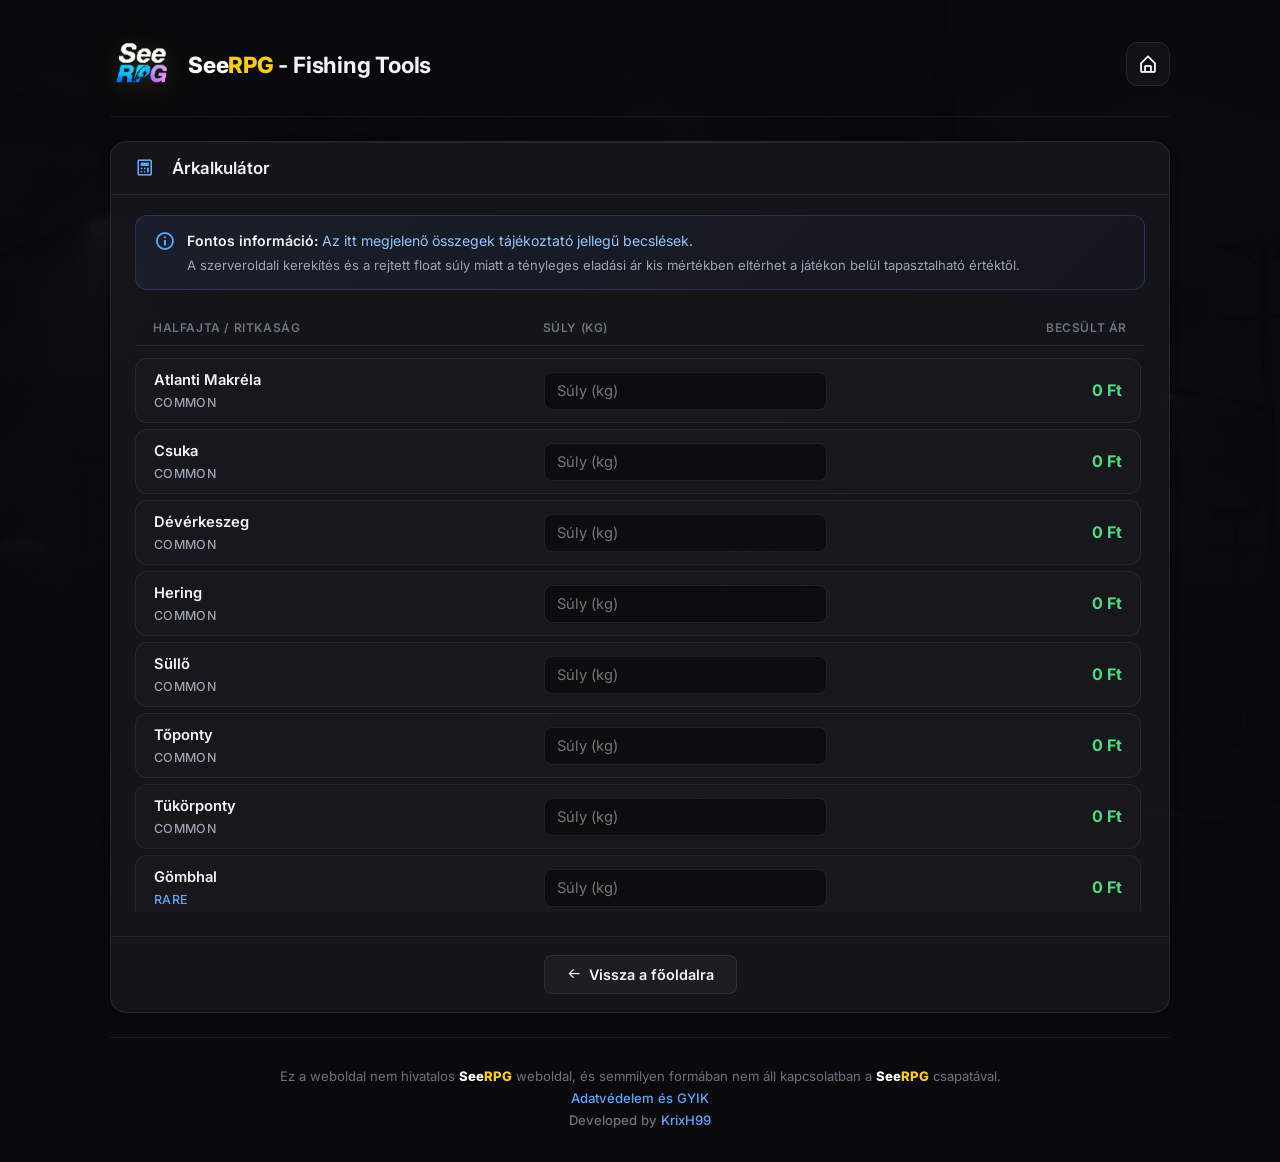
==== calculator.html @ 85abe4fb "Add fishing calculator and site refresh This commit adds a dedicated fishing calculator page with pr" ====
<!DOCTYPE html>
<html lang="hu">
<head>
    <meta charset="UTF-8">
    <meta name="viewport" content="width=device-width, initial-scale=1.0">
    <title>SeeRPG - Árkalkulátor | Fishing Tools</title>
    <link rel="icon" type="image/png" href="assets/logo.png">
    
    <meta property="og:title" content="SeeRPG - Árkalkulátor">
    <meta property="og:description" content="Számold ki gyorsan a horgászott halaid becsült eladási árait a SeeRPG Fishing Tools segítségével.">
    <meta property="og:image" content="https://i.imgur.com/Hd9AzTM.png">
    <meta property="og:type" content="website">

    <link rel="stylesheet" href="style.css">
    <link href="https://unpkg.com/boxicons@2.1.4/css/boxicons.min.css" rel="stylesheet">
</head>
<body>
    <div class="app-container">
        <header class="top-header">
            <div class="header-left">
                <img src="assets/logo.png" alt="Logo" class="logo">
                <h1><span class="see">See</span><span class="rpg">RPG</span> - Fishing Tools</h1>
            </div>
            <div class="header-actions">
                <a href="index.html" class="icon-btn" title="Vissza a főoldalra">
                    <i class='bx bx-home-alt'></i>
                </a>
            </div>
        </header>

        <main>
            <div class="panel list-panel">
                <div class="list-header flex items-center justify-between">
                    <h3 class="list-title"><i class='bx bx-calculator text-see-blue' style="margin-right: 8px;"></i> Árkalkulátor</h3>
                </div>
                <div class="calc-content">
                    
                    <!-- Professzionálisan átfogalmazott figyelmeztető sáv -->
                    <div class="calc-disclaimer">
                        <i class='bx bx-info-circle disclaimer-icon'></i>
                        <div class="disclaimer-text">
                            <strong>Fontos információ:</strong> Az itt megjelenő összegek tájékoztató jellegű becslések. 
                            <span>A szerveroldali kerekítés és a rejtett float súly miatt a tényleges eladási ár kis mértékben eltérhet a játékon belül tapasztalható értéktől.</span>
                        </div>
                    </div>

                    <div class="fish-table">
                        <div class="fish-header">
                            <div>Halfajta / Ritkaság</div>
                            <div>Súly (kg)</div>
                            <div style="text-align: right;">Becsült ár</div>
                        </div>
                        <div id="fish-calculator-container" class="calc-list">
                        </div>
                    </div>
                </div>
                <div class="back-btn-container">
                    <a href="index.html" class="back-btn">
                        <i class='bx bx-arrow-back'></i> Vissza a főoldalra
                    </a>
                </div>
            </div>
        </main>

        <footer>
            <p>Ez a weboldal nem hivatalos <a href="https://see-rpg.com/" target="_blank" class="footer-link"><span class="see">See</span><span class="rpg">RPG</span></a> weboldal, és semmilyen formában nem áll kapcsolatban a <a href="https://see-rpg.com/" target="_blank" class="footer-link"><span class="see">See</span><span class="rpg">RPG</span></a> csapatával.</p>
            <p><a href="gyik.html" class="footer-link">Adatvédelem és GYIK</a></p>
            <p class="developer">Developed by <a href="https://forum.see-rpg.com/members/krixh99.4187/" target="_blank" class="footer-link">KrixH99</a></p>
        </footer>
    </div>
    
    <script src="script.js"></script>
</body>
</html>
---- style.css ----
@import url('https://fonts.googleapis.com/css2?family=Inter:wght@400;500;600;700;800&display=swap');

/* ============================================
   VARIABLES
   ============================================ */
:root {
    --bg-base: #0a0a0d;
    --bg-elevated: #121217;
    --bg-panel: rgba(22, 22, 28, 0.92);
    --bg-input: rgba(0, 0, 0, 0.4);

    --text-main: #9ca3af;
    --text-light: #f3f4f6;
    --text-muted: #6b7280;

    --accent-gold: #facc15;
    --accent-blue: #60a5fa;
    --accent-green: #4ade80;
    --accent-orange: #fb923c;
    --accent-red: #f87171;
    --accent-purple: #c084fc;
    --accent-pink: #f472b6;

    --border-subtle: rgba(255, 255, 255, 0.06);
    --border-default: rgba(255, 255, 255, 0.08);
    --border-strong: rgba(255, 255, 255, 0.12);

    --radius-sm: 8px;
    --radius-md: 12px;
    --radius-lg: 16px;
    --radius-xl: 20px;

    --shadow-sm: 0 2px 8px rgba(0, 0, 0, 0.3);
    --shadow-md: 0 8px 24px rgba(0, 0, 0, 0.4);
    --shadow-lg: 0 20px 48px rgba(0, 0, 0, 0.6);

    --transition-fast: 0.15s ease;
    --transition-base: 0.25s ease;
}

/* ============================================
   RESET & BASE
   ============================================ */
* {
    box-sizing: border-box;
    margin: 0;
    padding: 0;
}

html { scroll-behavior: smooth; }

body {
    font-family: 'Inter', sans-serif;
    font-size: 15px;
    color: var(--text-main);
    background-color: var(--bg-base);
    background-image:
        linear-gradient(rgba(10, 10, 13, 0.75), rgba(10, 10, 13, 0.9)),
        url('assets/bg2.webp');
    background-size: cover;
    background-position: center center;
    background-repeat: no-repeat;
    background-attachment: fixed;
    min-height: 100vh;
    display: flex;
    justify-content: center;
    -webkit-font-smoothing: antialiased;
    -moz-osx-font-smoothing: grayscale;
}

/* ============================================
   TYPOGRAPHY HELPERS
   ============================================ */
.see { color: #ffffff; font-weight: 800; }
.rpg { color: var(--accent-gold); font-weight: 800; }

.text-green { color: var(--accent-green) !important; font-weight: 600; }
.text-orange { color: var(--accent-orange) !important; font-weight: 600; }
.text-red { color: var(--accent-red) !important; font-weight: 600; }
.text-blue { color: var(--accent-blue) !important; font-weight: 600; }

kbd {
    background: rgba(255, 255, 255, 0.08);
    border: 1px solid var(--border-default);
    border-bottom-width: 2px;
    border-radius: 4px;
    padding: 2px 6px;
    font-size: 0.8rem;
    font-family: 'Inter', sans-serif;
    color: var(--text-light);
}

code {
    font-family: 'JetBrains Mono', 'Courier New', monospace;
    color: var(--accent-gold);
    font-size: 0.9em;
}

/* ============================================
   LAYOUT
   ============================================ */
.app-container {
    width: 100%;
    max-width: 1100px;
    padding: 32px 20px 20px;
    display: flex;
    flex-direction: column;
    min-height: 100vh;
}

main {
    display: flex;
    flex-direction: column;
    gap: 20px;
    flex: 1;
}

/* ============================================
   HEADER
   ============================================ */
.top-header {
    display: flex;
    align-items: center;
    justify-content: space-between;
    gap: 20px;
    margin-bottom: 24px;
    padding-bottom: 20px;
    border-bottom: 1px solid var(--border-subtle);
}

.header-left {
    display: flex;
    align-items: center;
    gap: 14px;
}

.logo {
    height: 64px;
    width: auto;
    border-radius: var(--radius-md);
    filter: drop-shadow(0 4px 12px rgba(250, 204, 21, 0.15));
}

.top-header h1 {
    font-size: 1.4rem;
    font-weight: 700;
    margin: 0;
    letter-spacing: -0.01em;
    color: var(--text-light);
}

.header-actions {
    display: flex;
    align-items: center;
    gap: 10px;
}

.icon-btn {
    background: rgba(255, 255, 255, 0.04);
    border: 1px solid var(--border-default);
    color: var(--text-light);
    width: 44px;
    height: 44px;
    border-radius: var(--radius-md);
    cursor: pointer;
    display: flex;
    align-items: center;
    justify-content: center;
    font-size: 1.3rem;
    text-decoration: none;
    transition: background-color var(--transition-fast), color var(--transition-fast), border-color var(--transition-fast), transform var(--transition-fast);
}

.icon-btn:hover {
    background: rgba(96, 165, 250, 0.12);
    color: var(--accent-blue);
    border-color: rgba(96, 165, 250, 0.35);
    transform: translateY(-1px);
}

/* ============================================
   PANELS
   ============================================ */
.panel {
    background: var(--bg-panel);
    border: 1px solid var(--border-default);
    border-radius: var(--radius-lg);
    box-shadow: var(--shadow-sm);
    position: relative;
    overflow: hidden;
}

.panel::before {
    content: '';
    position: absolute;
    top: 0;
    left: 0;
    right: 0;
    height: 1px;
    background: linear-gradient(90deg, transparent, rgba(255, 255, 255, 0.1), transparent);
    pointer-events: none;
}

.list-header {
    padding: 16px 24px;
    border-bottom: 1px solid var(--border-subtle);
    display: flex;
    align-items: center;
    justify-content: space-between;
}

.list-title {
    font-size: 1.05rem;
    color: var(--text-light);
    font-weight: 600;
    display: flex;
    align-items: center;
    gap: 10px;
}

.list-title i {
    color: var(--accent-blue);
    font-size: 1.2rem;
}

/* ============================================
   TOP BAR (upload)
   ============================================ */
.top-bar {
    display: flex;
    justify-content: space-between;
    align-items: center;
    padding: 16px 24px;
    gap: 16px;
    flex-wrap: wrap;
}

.status-area {
    display: flex;
    align-items: center;
    gap: 10px;
    flex: 1;
    min-width: 200px;
}

.status-icon { font-size: 1.2rem; }
.status-text { color: var(--text-light); font-weight: 500; font-size: 0.95rem; }

.upload-btn {
    background: linear-gradient(135deg, rgba(250, 204, 21, 0.15), rgba(250, 204, 21, 0.05));
    border: 1px solid rgba(250, 204, 21, 0.3);
    color: var(--accent-gold);
    padding: 9px 18px;
    border-radius: var(--radius-sm);
    cursor: pointer;
    font-size: 0.9rem;
    font-weight: 600;
    display: flex;
    align-items: center;
    gap: 8px;
    transition: background-color var(--transition-fast), border-color var(--transition-fast), transform var(--transition-fast);
}

.upload-btn:hover {
    background: linear-gradient(135deg, rgba(250, 204, 21, 0.25), rgba(250, 204, 21, 0.1));
    border-color: rgba(250, 204, 21, 0.5);
    transform: translateY(-1px);
}

input[type="file"] { display: none; }

/* ============================================
   HELP DROPDOWN
   ============================================ */
.help-dropdown {
    background: var(--bg-panel);
    border: 1px solid var(--border-default);
    border-radius: var(--radius-md);
    overflow: hidden;
    transition: border-color var(--transition-fast);
}

.help-dropdown:hover { border-color: var(--border-strong); }

.help-summary {
    padding: 14px 20px;
    font-weight: 600;
    color: var(--accent-gold);
    cursor: pointer;
    user-select: none;
    display: flex;
    align-items: center;
    gap: 10px;
    list-style: none;
    font-size: 0.95rem;
    transition: background-color var(--transition-fast);
}

.help-summary:hover { background: rgba(255, 255, 255, 0.02); }
.help-summary::-webkit-details-marker { display: none; }

.toggle-icon {
    font-size: 1.3rem;
    transition: transform var(--transition-base);
}

.help-dropdown[open] .toggle-icon { transform: rotate(180deg); }

.help-content {
    padding: 4px 20px 20px 20px;
    border-top: 1px solid var(--border-subtle);
    color: var(--text-light);
    font-size: 0.92rem;
    line-height: 1.6;
}

.help-content ol { margin: 12px 0 0 0; padding-left: 22px; }
.help-content li { margin-bottom: 14px; }

.path-box {
    display: inline-flex;
    align-items: center;
    gap: 10px;
    background: rgba(0, 0, 0, 0.5);
    border: 1px solid var(--border-default);
    padding: 8px 14px;
    border-radius: var(--radius-sm);
    margin-top: 8px;
}

.copy-btn {
    background: transparent;
    border: none;
    color: var(--text-main);
    cursor: pointer;
    font-size: 0.85rem;
    display: flex;
    align-items: center;
    gap: 4px;
    transition: color var(--transition-fast);
    padding: 2px 4px;
}

.copy-btn:hover { color: var(--accent-gold); }

/* ============================================
   STATS PANEL
   ============================================ */
.stats-panel {
    display: grid;
    grid-template-columns: repeat(auto-fit, minmax(180px, 1fr));
    gap: 16px;
    padding: 20px;
}

.stat-item {
    display: flex;
    flex-direction: column;
    gap: 6px;
    padding: 16px 20px;
    background: rgba(0, 0, 0, 0.25);
    border: 1px solid var(--border-subtle);
    border-radius: var(--radius-md);
    position: relative;
    transition: border-color var(--transition-fast), transform var(--transition-fast);
}

.stat-item::before {
    content: '';
    position: absolute;
    left: 0;
    top: 16px;
    bottom: 16px;
    width: 3px;
    border-radius: 0 3px 3px 0;
    background: var(--accent-blue);
}

.stat-item:nth-child(1)::before { background: var(--accent-green); }
.stat-item:nth-child(2)::before { background: var(--accent-gold); }
.stat-item:nth-child(3)::before { background: var(--accent-blue); }

.stat-item:hover {
    border-color: var(--border-strong);
    transform: translateY(-1px);
}

.stat-label {
    color: var(--text-muted);
    font-size: 0.8rem;
    font-weight: 500;
    text-transform: uppercase;
    letter-spacing: 0.04em;
}

.stat-value {
    color: var(--text-light);
    font-weight: 700;
    font-size: 1.15rem;
    font-variant-numeric: tabular-nums;
}

/* ============================================
   LIST / DATA PANEL
   ============================================ */
.list-panel { display: flex; flex-direction: column; }

.data-list {
    max-height: 80px;
    overflow: hidden;
    transition: max-height 0.8s cubic-bezier(0.16, 1, 0.3, 1);
}

.data-list.loaded {
    max-height: calc(80vh - 320px);
    overflow-y: auto;
}

.empty-state {
    text-align: center;
    color: var(--text-muted);
    padding: 40px 20px;
    font-size: 0.95rem;
}

.category-group { margin-bottom: 4px; }

.category-header {
    background: rgba(255, 255, 255, 0.03);
    padding: 10px 24px;
    color: var(--text-light);
    font-weight: 600;
    font-size: 0.9rem;
    display: flex;
    justify-content: space-between;
    align-items: center;
    border-bottom: 1px solid var(--border-subtle);
    position: sticky;
    top: 0;
    backdrop-filter: blur(8px);
    z-index: 1;
}

.category-header .badge {
    background: rgba(96, 165, 250, 0.15);
    color: var(--accent-blue);
    padding: 2px 10px;
    border-radius: 20px;
    font-size: 0.75rem;
    font-weight: 600;
    border: 1px solid rgba(96, 165, 250, 0.3);
}

.category-items { list-style: none; }

.category-items li {
    display: flex;
    justify-content: space-between;
    align-items: center;
    padding: 10px 30px;
    border-bottom: 1px solid rgba(255, 255, 255, 0.02);
    transition: background-color var(--transition-fast);
}

.category-items li:hover { background: rgba(255, 255, 255, 0.025); }
.category-items li:last-child { border-bottom: none; }

.fish-info { display: flex; flex-direction: column; gap: 4px; }
.fish-details { font-size: 0.85rem; color: var(--text-muted); display: flex; align-items: center; gap: 6px; }
.fish-details i { font-size: 0.95rem; }
.fish-price { font-family: 'Inter', monospace; font-size: 1rem; font-weight: 600; color: var(--text-light); }

/* ============================================
   CALCULATOR
   ============================================ */
.calc-content { padding: 20px 24px 24px; }

.calc-disclaimer {
    background: linear-gradient(135deg, rgba(96, 165, 250, 0.08), rgba(59, 130, 246, 0.02));
    border: 1px solid rgba(96, 165, 250, 0.2);
    color: #93c5fd;
    padding: 14px 18px;
    border-radius: var(--radius-md);
    font-size: 0.88rem;
    line-height: 1.55;
    margin-bottom: 20px;
    display: flex;
    align-items: flex-start;
    gap: 12px;
}

.calc-disclaimer .disclaimer-icon {
    font-size: 1.3rem;
    color: var(--accent-blue);
    margin-top: 1px;
    flex-shrink: 0;
}

.calc-disclaimer strong { color: var(--text-light); font-weight: 600; }
.calc-disclaimer span { display: block; font-size: 0.82rem; color: var(--text-main); margin-top: 3px; }

.fish-table { display: flex; flex-direction: column; gap: 8px; }

.fish-header {
    display: grid;
    grid-template-columns: 2fr 1.5fr 1.5fr;
    padding: 10px 18px;
    font-size: 0.75rem;
    text-transform: uppercase;
    letter-spacing: 0.05em;
    color: var(--text-muted);
    font-weight: 600;
    border-bottom: 1px solid var(--border-subtle);
}

.calc-list {
    max-height: 62vh;
    overflow-y: auto;
    display: flex;
    flex-direction: column;
    gap: 6px;
    padding: 4px 4px 4px 0;
}

.fish-row {
    display: grid;
    grid-template-columns: 2fr 1.5fr 1.5fr;
    align-items: center;
    background: rgba(255, 255, 255, 0.015);
    padding: 12px 18px;
    border-radius: var(--radius-md);
    border: 1px solid var(--border-subtle);
    gap: 12px;
    transition: border-color var(--transition-fast), background-color var(--transition-fast);
}

.fish-row:hover {
    border-color: rgba(96, 165, 250, 0.25);
    background: rgba(255, 255, 255, 0.03);
}

.calc-fish-name {
    font-weight: 600;
    font-size: 0.92rem;
    color: var(--text-light);
    display: block;
    margin-bottom: 2px;
}

.calc-total-price {
    font-size: 1rem;
    font-weight: 700;
    color: var(--accent-green);
    text-align: right;
    font-family: 'Inter', monospace;
    line-height: 1.3;
}

/* Rarity colors */
.rarity-Common { color: #9ca3af; font-size: 0.78rem; font-weight: 500; text-transform: uppercase; letter-spacing: 0.03em; }
.rarity-Rare { color: var(--accent-blue); font-size: 0.78rem; font-weight: 500; text-transform: uppercase; letter-spacing: 0.03em; }
.rarity-Epic { color: var(--accent-purple); font-size: 0.78rem; font-weight: 500; text-transform: uppercase; letter-spacing: 0.03em; }
.rarity-Legendary { color: var(--accent-orange); font-size: 0.78rem; font-weight: 500; text-transform: uppercase; letter-spacing: 0.03em; }
.rarity-Exotic { color: var(--accent-pink); font-size: 0.78rem; font-weight: 500; text-transform: uppercase; letter-spacing: 0.03em; }

.fish-row input[type="number"] {
    width: 100%;
    padding: 9px 12px;
    background: var(--bg-input);
    border: 1px solid var(--border-default);
    border-radius: var(--radius-sm);
    color: var(--text-light);
    font-size: 0.92rem;
    outline: none;
    transition: border-color var(--transition-fast), box-shadow var(--transition-fast), background-color var(--transition-fast);
    font-family: 'Inter', monospace;
}

.fish-row input[type="number"]:focus {
    border-color: var(--accent-blue);
    box-shadow: 0 0 0 3px rgba(96, 165, 250, 0.12);
    background: rgba(0, 0, 0, 0.6);
}

/* ============================================
   BUTTONS
   ============================================ */
.back-btn-container {
    padding: 18px 24px;
    border-top: 1px solid var(--border-subtle);
    text-align: center;
}

.back-btn {
    display: inline-flex;
    align-items: center;
    gap: 8px;
    background: rgba(255, 255, 255, 0.04);
    border: 1px solid var(--border-default);
    color: var(--text-light);
    padding: 10px 22px;
    border-radius: var(--radius-sm);
    text-decoration: none;
    font-weight: 600;
    font-size: 0.9rem;
    transition: background-color var(--transition-fast), border-color var(--transition-fast), transform var(--transition-fast);
}

.back-btn:hover {
    background: rgba(96, 165, 250, 0.1);
    border-color: rgba(96, 165, 250, 0.3);
    transform: translateX(-2px);
}

/* ============================================
   FAQ
   ============================================ */
.faq-content {
    padding: 20px 24px 28px;
    color: var(--text-light);
    line-height: 1.65;
}

.faq-content h4 {
    color: var(--accent-gold);
    margin-top: 26px;
    margin-bottom: 10px;
    font-size: 1.02rem;
    font-weight: 600;
    display: flex;
    align-items: center;
    gap: 10px;
    padding-bottom: 8px;
    border-bottom: 1px solid var(--border-subtle);
}

.faq-content h4:first-child { margin-top: 0; }

.faq-content h4 i {
    font-size: 1.15rem;
    color: var(--accent-gold);
}

.faq-content p {
    color: var(--text-main);
    margin-top: 0;
    margin-bottom: 4px;
    font-size: 0.93rem;
}

.faq-content p + h4 { margin-top: 22px; }

/* ============================================
   FOOTER
   ============================================ */
footer {
    text-align: center;
    margin-top: 24px;
    padding-top: 24px;
    padding-bottom: 8px;
    font-size: 0.82rem;
    color: var(--text-muted);
    border-top: 1px solid var(--border-subtle);
}

footer p { margin: 6px 0; }

.footer-link {
    color: var(--accent-blue);
    text-decoration: none;
    font-weight: 500;
    transition: color var(--transition-fast);
}

.footer-link:hover {
    color: var(--text-light);
    text-decoration: underline;
}

.developer { color: var(--text-muted); font-weight: 500; }

/* ============================================
   ADMIN / HAL ALAPÁR
   ============================================ */
.admin-content { padding: 20px 24px 24px; }

.admin-grid {
    display: grid;
    grid-template-columns: 1fr 1fr;
    gap: 20px;
}

@media (max-width: 800px) {
    .admin-grid { grid-template-columns: 1fr; }
}

.admin-card {
    background: rgba(255, 255, 255, 0.02);
    border: 1px solid var(--border-subtle);
    border-radius: var(--radius-md);
    padding: 20px;
    display: flex;
    flex-direction: column;
    gap: 16px;
}

.admin-card-header {
    display: flex;
    align-items: center;
    gap: 10px;
    font-weight: 600;
    font-size: 0.95rem;
    color: var(--text-light);
    padding-bottom: 12px;
    border-bottom: 1px solid var(--border-subtle);
}

.admin-card-header i {
    color: var(--accent-gold);
    font-size: 1.2rem;
}

.admin-form { display: flex; flex-direction: column; gap: 12px; }

.admin-field {
    display: flex;
    flex-direction: column;
    gap: 6px;
}

.admin-field label {
    font-size: 0.8rem;
    font-weight: 500;
    color: var(--text-muted);
    text-transform: uppercase;
    letter-spacing: 0.04em;
}

.admin-field input,
.admin-field select {
    width: 100%;
    padding: 10px 14px;
    background: var(--bg-input);
    border: 1px solid var(--border-default);
    border-radius: var(--radius-sm);
    color: var(--text-light);
    font-size: 0.92rem;
    font-family: 'Inter', sans-serif;
    outline: none;
    transition: border-color var(--transition-fast), box-shadow var(--transition-fast);
}

.admin-field input:focus,
.admin-field select:focus {
    border-color: var(--accent-blue);
    box-shadow: 0 0 0 3px rgba(96, 165, 250, 0.12);
}

.admin-warning {
    display: flex;
    align-items: center;
    gap: 8px;
    padding: 10px 14px;
    background: rgba(248, 113, 113, 0.1);
    border: 1px solid rgba(248, 113, 113, 0.3);
    border-radius: var(--radius-sm);
    color: var(--accent-red);
    font-size: 0.85rem;
    font-weight: 500;
}

.admin-warning.hidden { display: none; }
.admin-warning i { font-size: 1.1rem; flex-shrink: 0; }

.admin-auto-min {
    display: flex;
    justify-content: space-between;
    align-items: center;
    padding: 12px 16px;
    background: rgba(0, 0, 0, 0.3);
    border: 1px solid var(--border-subtle);
    border-radius: var(--radius-sm);
    font-size: 0.88rem;
}

.admin-auto-min span { color: var(--text-muted); }
.admin-auto-min strong { color: var(--accent-red); font-family: monospace; font-size: 1rem; }

.admin-results { display: flex; flex-direction: column; gap: 14px; }

.admin-result-main {
    display: flex;
    flex-direction: column;
    gap: 4px;
    padding: 16px;
    background: rgba(0, 0, 0, 0.3);
    border: 1px solid var(--border-subtle);
    border-radius: var(--radius-sm);
}

.admin-result-label {
    font-size: 0.8rem;
    color: var(--text-muted);
    text-transform: uppercase;
    letter-spacing: 0.04em;
    font-weight: 500;
}

.admin-result-value {
    font-size: 1.8rem;
    font-weight: 800;
    font-family: monospace;
    line-height: 1.2;
}

.admin-result-value.gold { color: var(--accent-gold); }
.admin-result-value.green { color: var(--accent-green); }
.admin-result-value.red { color: var(--accent-red); }

.admin-result-sub {
    font-size: 0.78rem;
    color: var(--text-muted);
}

.admin-result-grid {
    display: grid;
    grid-template-columns: 1fr 1fr;
    gap: 10px;
}

.admin-result-box {
    display: flex;
    flex-direction: column;
    gap: 6px;
    padding: 12px 14px;
    background: rgba(0, 0, 0, 0.25);
    border: 1px solid var(--border-subtle);
    border-radius: var(--radius-sm);
}

.admin-result-box-label {
    font-size: 0.72rem;
    color: var(--text-muted);
    text-transform: uppercase;
    letter-spacing: 0.04em;
    font-weight: 500;
}

.admin-result-box-value {
    font-size: 1.05rem;
    font-weight: 700;
    font-family: monospace;
}

.admin-result-box-value.red { color: var(--accent-red); }
.admin-result-box-value.green { color: var(--accent-green); }

.admin-diff {
    padding: 12px 14px;
    background: rgba(250, 204, 21, 0.05);
    border: 1px solid rgba(250, 204, 21, 0.2);
    border-radius: var(--radius-sm);
    font-size: 0.85rem;
}

.admin-diff-header {
    display: flex;
    justify-content: space-between;
    align-items: center;
    font-weight: 600;
    color: var(--accent-gold);
    margin-bottom: 4px;
}

.admin-diff-header strong { font-family: monospace; }
.admin-diff-header strong.green { color: var(--accent-green); }
.admin-diff-header strong.gold { color: var(--accent-gold); }

.admin-diff p {
    font-size: 0.78rem;
    color: var(--text-muted);
    margin: 0;
}

.admin-diff p strong { color: var(--text-light); font-family: monospace; }

.admin-copy-btn {
    padding: 12px 18px;
    background: linear-gradient(135deg, rgba(250, 204, 21, 0.15), rgba(250, 204, 21, 0.05));
    border: 1px solid rgba(250, 204, 21, 0.3);
    border-radius: var(--radius-sm);
    color: var(--accent-gold);
    font-size: 0.9rem;
    font-weight: 600;
    cursor: pointer;
    display: flex;
    align-items: center;
    justify-content: center;
    gap: 8px;
    transition: background-color var(--transition-fast), border-color var(--transition-fast), transform var(--transition-fast);
}

.admin-copy-btn:hover {
    background: linear-gradient(135deg, rgba(250, 204, 21, 0.25), rgba(250, 204, 21, 0.1));
    border-color: rgba(250, 204, 21, 0.5);
    transform: translateY(-1px);
}

/* Toast */
.toast {
    position: fixed;
    bottom: 24px;
    right: 24px;
    background: var(--bg-elevated);
    border: 1px solid rgba(74, 222, 128, 0.4);
    color: var(--text-light);
    padding: 12px 18px;
    border-radius: var(--radius-md);
    font-size: 0.88rem;
    font-weight: 600;
    box-shadow: var(--shadow-lg);
    display: flex;
    align-items: center;
    gap: 10px;
    z-index: 2000;
    opacity: 0;
    transform: translateY(20px);
    transition: opacity var(--transition-base), transform var(--transition-base);
    pointer-events: none;
}

.toast.show {
    opacity: 1;
    transform: translateY(0);
}

.toast i {
    color: var(--accent-green);
    font-size: 1.2rem;
}

/* ============================================
   SCROLLBAR
   ============================================ */
::-webkit-scrollbar { width: 8px; height: 8px; }
::-webkit-scrollbar-track { background: transparent; }
::-webkit-scrollbar-thumb {
    background: rgba(255, 255, 255, 0.1);
    border-radius: 10px;
}
::-webkit-scrollbar-thumb:hover { background: rgba(255, 255, 255, 0.2); }

/* ============================================
   MODAL
   ============================================ */
.modal-overlay {
    position: fixed;
    inset: 0;
    background: rgba(0, 0, 0, 0.75);
    display: flex;
    align-items: center;
    justify-content: center;
    z-index: 1000;
    opacity: 0;
    pointer-events: none;
    transition: opacity var(--transition-base);
    padding: 20px;
}

.modal-overlay.active { opacity: 1; pointer-events: all; }

.modal-content {
    width: 100%;
    max-width: 520px;
    background: var(--bg-elevated);
    border: 1px solid var(--border-strong);
    border-radius: var(--radius-lg);
    box-shadow: var(--shadow-lg);
    overflow: hidden;
    transform: scale(0.96) translateY(8px);
    transition: transform var(--transition-base);
}

.modal-overlay.active .modal-content { transform: scale(1) translateY(0); }

.modal-header {
    display: flex;
    justify-content: space-between;
    align-items: center;
    padding: 18px 22px;
    border-bottom: 1px solid var(--border-subtle);
    background: rgba(255, 255, 255, 0.015);
}

.modal-title-wrapper { display: flex; align-items: center; gap: 12px; }

.icon-circle {
    width: 38px;
    height: 38px;
    background: rgba(96, 165, 250, 0.12);
    border-radius: 50%;
    display: flex;
    align-items: center;
    justify-content: center;
    color: var(--accent-blue);
    font-size: 1.2rem;
}

.modal-header h3 {
    font-size: 1.05rem;
    font-weight: 600;
    color: var(--text-light);
}

.close-btn {
    background: rgba(255, 255, 255, 0.05);
    border: none;
    color: var(--text-main);
    font-size: 1.3rem;
    cursor: pointer;
    width: 32px;
    height: 32px;
    border-radius: var(--radius-sm);
    display: flex;
    align-items: center;
    justify-content: center;
    transition: background-color var(--transition-fast), color var(--transition-fast);
}

.close-btn:hover {
    background: rgba(248, 113, 113, 0.15);
    color: var(--accent-red);
}

.modal-body {
    padding: 20px 22px;
    max-height: 60vh;
    overflow-y: auto;
    display: flex;
    flex-direction: column;
    gap: 14px;
}

.update-card {
    background: rgba(255, 255, 255, 0.02);
    border: 1px solid var(--border-subtle);
    border-radius: var(--radius-md);
    padding: 16px 18px;
    transition: border-color var(--transition-fast);
}

.update-card:hover { border-color: rgba(96, 165, 250, 0.25); }

.update-header {
    display: flex;
    justify-content: space-between;
    align-items: center;
    margin-bottom: 12px;
}

.update-version {
    font-family: 'Inter', monospace;
    font-size: 0.85rem;
    color: var(--accent-gold);
    font-weight: 700;
    background: rgba(250, 204, 21, 0.1);
    padding: 3px 10px;
    border-radius: 4px;
    border: 1px solid rgba(250, 204, 21, 0.2);
}

.update-date { font-size: 0.78rem; color: var(--text-muted); font-weight: 500; }

.update-card ul {
    margin: 0;
    padding-left: 20px;
    color: var(--text-main);
    font-size: 0.88rem;
    line-height: 1.6;
}

.update-card li { margin-bottom: 6px; }
.update-card li:last-child { margin-bottom: 0; }
.update-card li::marker { color: var(--accent-blue); }

/* ============================================
   FAQ 
   ============================================ */
.faq-content {
    padding: 24px;
    color: var(--text-light);
    line-height: 1.65;
    display: flex;
    flex-direction: column;
    gap: 10px;
}

.faq-section-title {
    display: flex;
    align-items: center;
    gap: 10px;
    font-size: 0.85rem;
    font-weight: 700;
    text-transform: uppercase;
    letter-spacing: 0.08em;
    color: var(--accent-gold);
    margin-top: 18px;
    margin-bottom: 4px;
    padding-bottom: 8px;
    border-bottom: 1px solid var(--border-subtle);
}

.faq-section-title:first-child { margin-top: 0; }

.faq-section-title i {
    font-size: 1.1rem;
    color: var(--accent-gold);
}

.faq-item {
    background: rgba(255, 255, 255, 0.02);
    border: 1px solid var(--border-subtle);
    border-radius: var(--radius-md);
    overflow: hidden;
    transition: border-color var(--transition-fast), background-color var(--transition-fast);
}

.faq-item:hover {
    border-color: var(--border-strong);
    background: rgba(255, 255, 255, 0.03);
}

.faq-item[open] {
    border-color: rgba(96, 165, 250, 0.25);
    background: rgba(96, 165, 250, 0.03);
}

.faq-question {
    display: flex;
    align-items: center;
    justify-content: space-between;
    gap: 12px;
    padding: 14px 18px;
    cursor: pointer;
    font-weight: 600;
    font-size: 0.93rem;
    color: var(--text-light);
    list-style: none;
    user-select: none;
    transition: color var(--transition-fast);
}

.faq-question::-webkit-details-marker { display: none; }

.faq-question:hover { color: var(--accent-gold); }

.faq-chevron {
    font-size: 1.2rem;
    color: var(--text-muted);
    flex-shrink: 0;
    transition: transform var(--transition-base), color var(--transition-fast);
}

.faq-item[open] .faq-chevron {
    transform: rotate(180deg);
    color: var(--accent-blue);
}

.faq-answer {
    padding: 0 18px 16px 18px;
    color: var(--text-main);
    font-size: 0.9rem;
    line-height: 1.65;
}

.faq-answer p { margin: 0 0 8px 0; }
.faq-answer p:last-child { margin-bottom: 0; }

.faq-answer strong { color: var(--text-light); font-weight: 600; }

/* ============================================
   RESPONSIVE
   ============================================ */
@media (max-width: 700px) {
    .app-container { padding: 20px 14px 14px; }

    .top-header {
        flex-wrap: wrap;
        gap: 14px;
    }

    .logo { height: 48px; }
    .top-header h1 { font-size: 1.15rem; }

    .top-bar {
        flex-direction: column;
        align-items: stretch;
        gap: 12px;
    }

    .stats-panel {
        grid-template-columns: 1fr;
        padding: 16px;
        gap: 12px;
    }

    .stat-item { padding: 14px 16px; }

    .fish-header,
    .fish-row {
        grid-template-columns: 1.6fr 1fr 1.2fr;
        padding: 10px 12px;
        gap: 8px;
    }

    .calc-fish-name { font-size: 0.85rem; }
    .calc-total-price { font-size: 0.9rem; }

    .category-items li { padding: 10px 16px; }
    .category-header { padding: 10px 16px; }

    .modal-content { max-width: 100%; }

    .faq-content { padding: 16px 18px 24px; }
    .faq-content h4 { font-size: 0.95rem; }
}
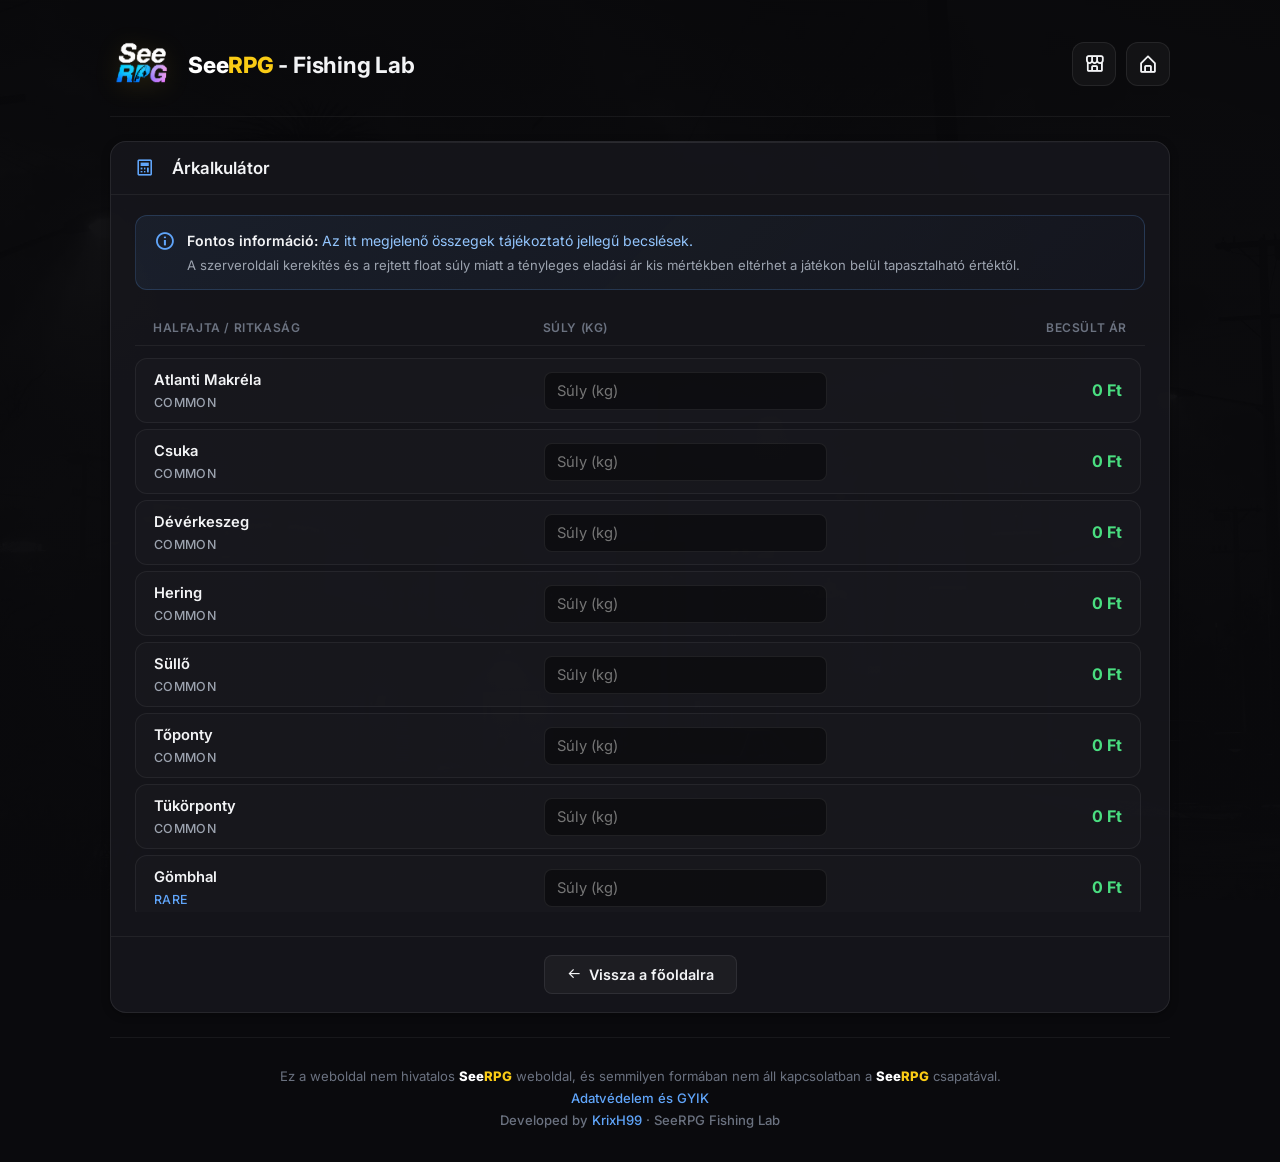
==== commit 4ca23763: "v1.0.4" ====
--- a/calculator.html
+++ b/calculator.html
@@ -3,15 +3,15 @@
 <head>
     <meta charset="UTF-8">
     <meta name="viewport" content="width=device-width, initial-scale=1.0">
-    <title>SeeRPG - Árkalkulátor | Fishing Tools</title>
+    <title>Árkalkulátor | SeeRPG Fishing Lab</title>
     <link rel="icon" type="image/png" href="assets/logo.png">
     
-    <meta property="og:title" content="SeeRPG - Árkalkulátor">
-    <meta property="og:description" content="Számold ki gyorsan a horgászott halaid becsült eladási árait a SeeRPG Fishing Tools segítségével.">
+    <meta property="og:title" content="Árkalkulátor | SeeRPG Fishing Lab">
+    <meta property="og:description" content="Számold ki gyorsan a horgászott halaid becsült eladási árait.">
     <meta property="og:image" content="https://i.imgur.com/Hd9AzTM.png">
     <meta property="og:type" content="website">
 
-    <link rel="stylesheet" href="style.css">
+    <link rel="stylesheet" href="./style.css">
     <link href="https://unpkg.com/boxicons@2.1.4/css/boxicons.min.css" rel="stylesheet">
 </head>
 <body>
@@ -19,9 +19,12 @@
         <header class="top-header">
             <div class="header-left">
                 <img src="assets/logo.png" alt="Logo" class="logo">
-                <h1><span class="see">See</span><span class="rpg">RPG</span> - Fishing Tools</h1>
+                <h1><span class="see">See</span><span class="rpg">RPG</span> - Fishing Lab</h1>
             </div>
             <div class="header-actions">
+                <a href="zacis.html" class="icon-btn" title="Zálogház">
+                    <i class='bx bx-store-alt'></i>
+                </a>
                 <a href="index.html" class="icon-btn" title="Vissza a főoldalra">
                     <i class='bx bx-home-alt'></i>
                 </a>
@@ -35,7 +38,6 @@
                 </div>
                 <div class="calc-content">
                     
-                    <!-- Professzionálisan átfogalmazott figyelmeztető sáv -->
                     <div class="calc-disclaimer">
                         <i class='bx bx-info-circle disclaimer-icon'></i>
                         <div class="disclaimer-text">
@@ -65,7 +67,7 @@
         <footer>
             <p>Ez a weboldal nem hivatalos <a href="https://see-rpg.com/" target="_blank" class="footer-link"><span class="see">See</span><span class="rpg">RPG</span></a> weboldal, és semmilyen formában nem áll kapcsolatban a <a href="https://see-rpg.com/" target="_blank" class="footer-link"><span class="see">See</span><span class="rpg">RPG</span></a> csapatával.</p>
             <p><a href="gyik.html" class="footer-link">Adatvédelem és GYIK</a></p>
-            <p class="developer">Developed by <a href="https://forum.see-rpg.com/members/krixh99.4187/" target="_blank" class="footer-link">KrixH99</a></p>
+            <p class="developer">Developed by <a href="https://forum.see-rpg.com/members/krixh99.4187/" target="_blank" class="footer-link">KrixH99</a> · SeeRPG Fishing Lab</p>
         </footer>
     </div>
     
--- a/style.css
+++ b/style.css
@@ -377,8 +377,9 @@
 }
 
 .stat-item:nth-child(1)::before { background: var(--accent-green); }
-.stat-item:nth-child(2)::before { background: var(--accent-gold); }
-.stat-item:nth-child(3)::before { background: var(--accent-blue); }
+.stat-item:nth-child(2)::before { background: var(--accent-purple); }
+.stat-item:nth-child(3)::before { background: var(--accent-gold); }
+.stat-item:nth-child(4)::before { background: var(--accent-blue); }
 
 .stat-item:hover {
     border-color: var(--border-strong);
@@ -487,6 +488,29 @@
     display: flex;
     align-items: flex-start;
     gap: 12px;
+}
+
+.disclaimer-meta {
+    display: flex;
+    align-items: center;
+    gap: 6px;
+    margin-top: 8px;
+    padding-top: 8px;
+    border-top: 1px solid rgba(96, 165, 250, 0.15);
+    font-size: 0.75rem;
+    color: var(--text-muted);
+}
+
+.disclaimer-meta i {
+    font-size: 0.9rem;
+    color: var(--accent-blue);
+    opacity: 0.7;
+}
+
+.disclaimer-meta strong {
+    color: var(--text-light);
+    font-weight: 600;
+    font-family: ui-monospace, monospace;
 }
 
 .calc-disclaimer .disclaimer-icon {
@@ -1223,4 +1247,439 @@
 
     .faq-content { padding: 16px 18px 24px; }
     .faq-content h4 { font-size: 0.95rem; }
+}
+
+/* ============================================
+   ZÁLOGHÁZ (ZACI) SPECIFIKUS STÍLUSOK
+   ============================================ */
+.zaci-toolbar {
+    display: flex;
+    flex-direction: column;
+    gap: 12px;
+    padding: 20px 24px 16px;
+    border-bottom: 1px solid var(--border-subtle);
+}
+
+.zaci-search {
+    position: relative;
+    display: flex;
+    align-items: center;
+}
+
+.zaci-search i {
+    position: absolute;
+    left: 14px;
+    color: var(--text-muted);
+    font-size: 1.1rem;
+    pointer-events: none;
+}
+
+.zaci-search input {
+    width: 100%;
+    padding: 10px 16px 10px 42px;
+    background: var(--bg-input);
+    border: 1px solid var(--border-default);
+    border-radius: var(--radius-md);
+    color: var(--text-light);
+    font-size: 0.9rem;
+    font-family: inherit;
+    outline: none;
+    transition: border-color var(--transition-fast), box-shadow var(--transition-fast), background-color var(--transition-fast);
+}
+
+.zaci-search input:focus {
+    border-color: var(--accent-blue);
+    background: rgba(0, 0, 0, 0.55);
+    box-shadow: 0 0 0 3px rgba(96, 165, 250, 0.12);
+}
+
+.zaci-search input::placeholder {
+    color: var(--text-muted);
+}
+
+.zaci-filters {
+    display: flex;
+    flex-wrap: wrap;
+    gap: 6px;
+}
+
+.zaci-filter-chip {
+    padding: 5px 14px;
+    background: rgba(255, 255, 255, 0.04);
+    border: 1px solid var(--border-default);
+    border-radius: 100px;
+    color: var(--text-main);
+    font-size: 0.8rem;
+    font-weight: 500;
+    font-family: inherit;
+    cursor: pointer;
+    transition: background-color var(--transition-fast), color var(--transition-fast), border-color var(--transition-fast);
+}
+
+.zaci-filter-chip:hover {
+    color: var(--text-light);
+    border-color: var(--border-strong);
+}
+
+.zaci-filter-chip.active {
+    background: rgba(96, 165, 250, 0.15);
+    border-color: rgba(96, 165, 250, 0.4);
+    color: var(--accent-blue);
+}
+
+.zaci-list {
+    display: grid;
+    grid-template-columns: repeat(2, 1fr);
+    gap: 2px;
+    background: var(--border-subtle);
+    max-height: 75vh;
+    overflow-y: auto;
+    -webkit-overflow-scrolling: touch;
+    width: 100%;
+}
+
+.zaci-row {
+    display: flex;
+    align-items: center;
+    justify-content: space-between;
+    gap: 12px;
+    padding: 12px 16px;
+    background: rgba(22, 22, 28, 0.92);
+    transition: background-color var(--transition-fast);
+}
+
+.zaci-row:hover {
+    background: rgba(34, 34, 42, 0.96);
+}
+
+.zaci-left {
+    display: flex;
+    align-items: center;
+    gap: 12px;
+    min-width: 0;
+    flex: 1;
+}
+
+.zaci-icon {
+    width: 42px;
+    height: 42px;
+    object-fit: contain;
+    flex-shrink: 0;
+    filter: drop-shadow(0 2px 4px rgba(0,0,0,0.5));
+}
+
+.zaci-info {
+    display: flex;
+    flex-direction: column;
+    gap: 2px;
+    min-width: 0;
+    flex: 1;
+}
+
+.zaci-item-name {
+    font-size: 0.92rem;
+    font-weight: 600;
+    color: var(--text-light);
+    white-space: nowrap;
+    overflow: hidden;
+    text-overflow: ellipsis;
+}
+
+.zaci-item-price {
+    font-size: 0.8rem;
+    font-weight: 700;
+    color: var(--accent-green);
+    font-family: ui-monospace, monospace;
+    white-space: nowrap;
+    font-variant-numeric: tabular-nums;
+}
+
+.zaci-item-price.sp-price {
+    color: var(--accent-blue);
+}
+
+.zaci-right {
+    display: flex;
+    align-items: center;
+    flex-shrink: 0;
+}
+
+.zaci-add-btn {
+    display: inline-flex;
+    align-items: center;
+    gap: 4px;
+    padding: 6px 12px;
+    background: rgba(74, 222, 128, 0.12);
+    border: 1px solid rgba(74, 222, 128, 0.35);
+    border-radius: 6px;
+    color: var(--accent-green);
+    font-size: 0.8rem;
+    font-weight: 700;
+    font-family: inherit;
+    cursor: pointer;
+    white-space: nowrap;
+    transition: background-color var(--transition-fast), color var(--transition-fast), box-shadow var(--transition-fast), transform var(--transition-fast);
+}
+
+.zaci-add-btn:hover {
+    background: var(--accent-green);
+    color: #0a0a0d;
+    box-shadow: 0 0 16px rgba(74, 222, 128, 0.4);
+    transform: translateY(-1px);
+}
+
+.zaci-add-btn:active { transform: translateY(0) scale(0.96); }
+
+.zaci-stepper {
+    display: flex;
+    align-items: center;
+    gap: 4px;
+    padding: 3px;
+    background: rgba(0, 0, 0, 0.5);
+    border: 1px solid var(--border-strong);
+    border-radius: 6px;
+}
+
+.zaci-step-btn {
+    display: flex;
+    align-items: center;
+    justify-content: center;
+    width: 26px;
+    height: 26px;
+    background: var(--accent-green);
+    border: none;
+    border-radius: 4px;
+    color: #0a0a0d;
+    font-size: 0.95rem;
+    font-weight: 900;
+    font-family: inherit;
+    cursor: pointer;
+    transition: background-color var(--transition-fast), transform var(--transition-fast);
+}
+
+.zaci-step-btn:hover {
+    background: #5be046;
+    transform: scale(1.08);
+}
+
+.zaci-step-btn:active { transform: scale(0.95); }
+
+.zaci-step-val {
+    min-width: 26px;
+    text-align: center;
+    font-size: 0.9rem;
+    font-weight: 800;
+    color: var(--text-light);
+    font-family: ui-monospace, monospace;
+    font-variant-numeric: tabular-nums;
+}
+
+.zaci-footer-bar {
+    display: flex;
+    align-items: center;
+    justify-content: space-between;
+    gap: 12px;
+    padding: 16px 24px;
+    background: rgba(0, 0, 0, 0.3);
+    border-top: 1px solid var(--border-subtle);
+    flex-wrap: wrap;
+}
+
+.zaci-total-info {
+    display: flex;
+    flex-direction: column;
+    gap: 4px;
+    flex: 1;
+    min-width: 0;
+}
+
+.zaci-total-line {
+    font-size: 0.9rem;
+    font-weight: 700;
+    color: var(--accent-green);
+    font-family: ui-monospace, monospace;
+    font-variant-numeric: tabular-nums;
+}
+
+.zaci-total-sp-line {
+    font-size: 0.85rem;
+    font-weight: 700;
+    color: var(--accent-blue);
+    font-family: ui-monospace, monospace;
+    font-variant-numeric: tabular-nums;
+}
+
+.zaci-action-btn {
+    display: inline-flex;
+    align-items: center;
+    gap: 6px;
+    padding: 8px 16px;
+    background: rgba(248, 113, 113, 0.12);
+    border: 1px solid rgba(248, 113, 113, 0.3);
+    border-radius: 6px;
+    color: var(--accent-red);
+    font-size: 0.82rem;
+    font-weight: 700;
+    font-family: inherit;
+    cursor: pointer;
+    transition: background-color var(--transition-fast), color var(--transition-fast), transform var(--transition-fast);
+}
+
+.zaci-action-btn:hover {
+    background: var(--accent-red);
+    color: #ffffff;
+    transform: translateY(-1px);
+}
+
+.zaci-action-btn:active { transform: translateY(0) scale(0.97); }
+
+.zaci-no-results {
+    display: flex;
+    flex-direction: column;
+    align-items: center;
+    justify-content: center;
+    gap: 10px;
+    padding: 48px 20px;
+    grid-column: 1 / -1;
+    color: var(--text-muted);
+    text-align: center;
+}
+
+.zaci-no-results i { font-size: 2rem; opacity: 0.5; }
+.zaci-no-results p { font-size: 0.9rem; }
+
+.zaci-toast-wrap {
+    position: fixed;
+    bottom: 24px;
+    right: 24px;
+    z-index: 2000;
+    display: flex;
+    flex-direction: column;
+    gap: 8px;
+    pointer-events: none;
+}
+
+@media (max-width: 700px) {
+    .zaci-toolbar { padding: 16px; }
+
+    .zaci-list {
+        grid-template-columns: 1fr;
+        max-height: 70vh;
+    }
+
+    .zaci-row { padding: 10px 12px; }
+    .zaci-icon { width: 36px; height: 36px; }
+    .zaci-item-name { font-size: 0.86rem; }
+    .zaci-item-price { font-size: 0.74rem; }
+
+    .zaci-add-btn { padding: 5px 10px; font-size: 0.76rem; }
+    .zaci-step-btn { width: 24px; height: 24px; font-size: 0.85rem; }
+    .zaci-step-val { min-width: 22px; font-size: 0.85rem; }
+
+    .zaci-footer-bar {
+        padding: 14px 16px;
+        flex-direction: column;
+        align-items: stretch;
+    }
+
+    .zaci-action-btn {
+        justify-content: center;
+        width: 100%;
+    }
+
+    .zaci-toast-wrap {
+        left: 16px;
+        right: 16px;
+        bottom: 16px;
+    }
+}
+
+/* ============================================
+   SHOP SPECIFIKUS STÍLUSOK
+   ============================================ */
+.shop-layout {
+    display: flex;
+    gap: 16px;
+    padding: 16px 24px;
+}
+
+.shop-sidebar {
+    display: flex;
+    flex-direction: column;
+    gap: 6px;
+    width: 200px;
+    flex-shrink: 0;
+}
+
+.shop-cat-btn {
+    display: flex;
+    align-items: center;
+    gap: 10px;
+    padding: 10px 14px;
+    background: rgba(255, 255, 255, 0.03);
+    border: 1px solid var(--border-default);
+    border-radius: var(--radius-md);
+    color: var(--text-main);
+    font-size: 0.88rem;
+    font-weight: 600;
+    cursor: pointer;
+    text-align: left;
+    transition: all var(--transition-fast);
+}
+
+.shop-cat-btn i {
+    font-size: 1.1rem;
+    color: var(--text-muted);
+}
+
+.shop-cat-btn:hover {
+    background: rgba(255, 255, 255, 0.06);
+    color: var(--text-light);
+    border-color: var(--border-strong);
+}
+
+.shop-cat-btn.active {
+    background: rgba(250, 204, 21, 0.12);
+    border-color: rgba(250, 204, 21, 0.4);
+    color: var(--accent-gold);
+}
+
+.shop-cat-btn.active i {
+    color: var(--accent-gold);
+}
+
+.shop-main {
+    flex: 1;
+    min-width: 0;
+}
+
+.shop-list {
+    display: grid;
+    grid-template-columns: repeat(auto-fill, minmax(280px, 1fr));
+    gap: 2px;
+    background: var(--border-subtle);
+    max-height: 65vh;
+    overflow-y: auto;
+}
+
+@media (max-width: 768px) {
+    .shop-layout {
+        flex-direction: column;
+        padding: 12px 16px;
+    }
+
+    .shop-sidebar {
+        width: 100%;
+        flex-direction: row;
+        overflow-x: auto;
+        padding-bottom: 6px;
+    }
+
+    .shop-cat-btn {
+        white-space: nowrap;
+    }
+
+    .shop-list {
+        grid-template-columns: 1fr;
+    }
 }
